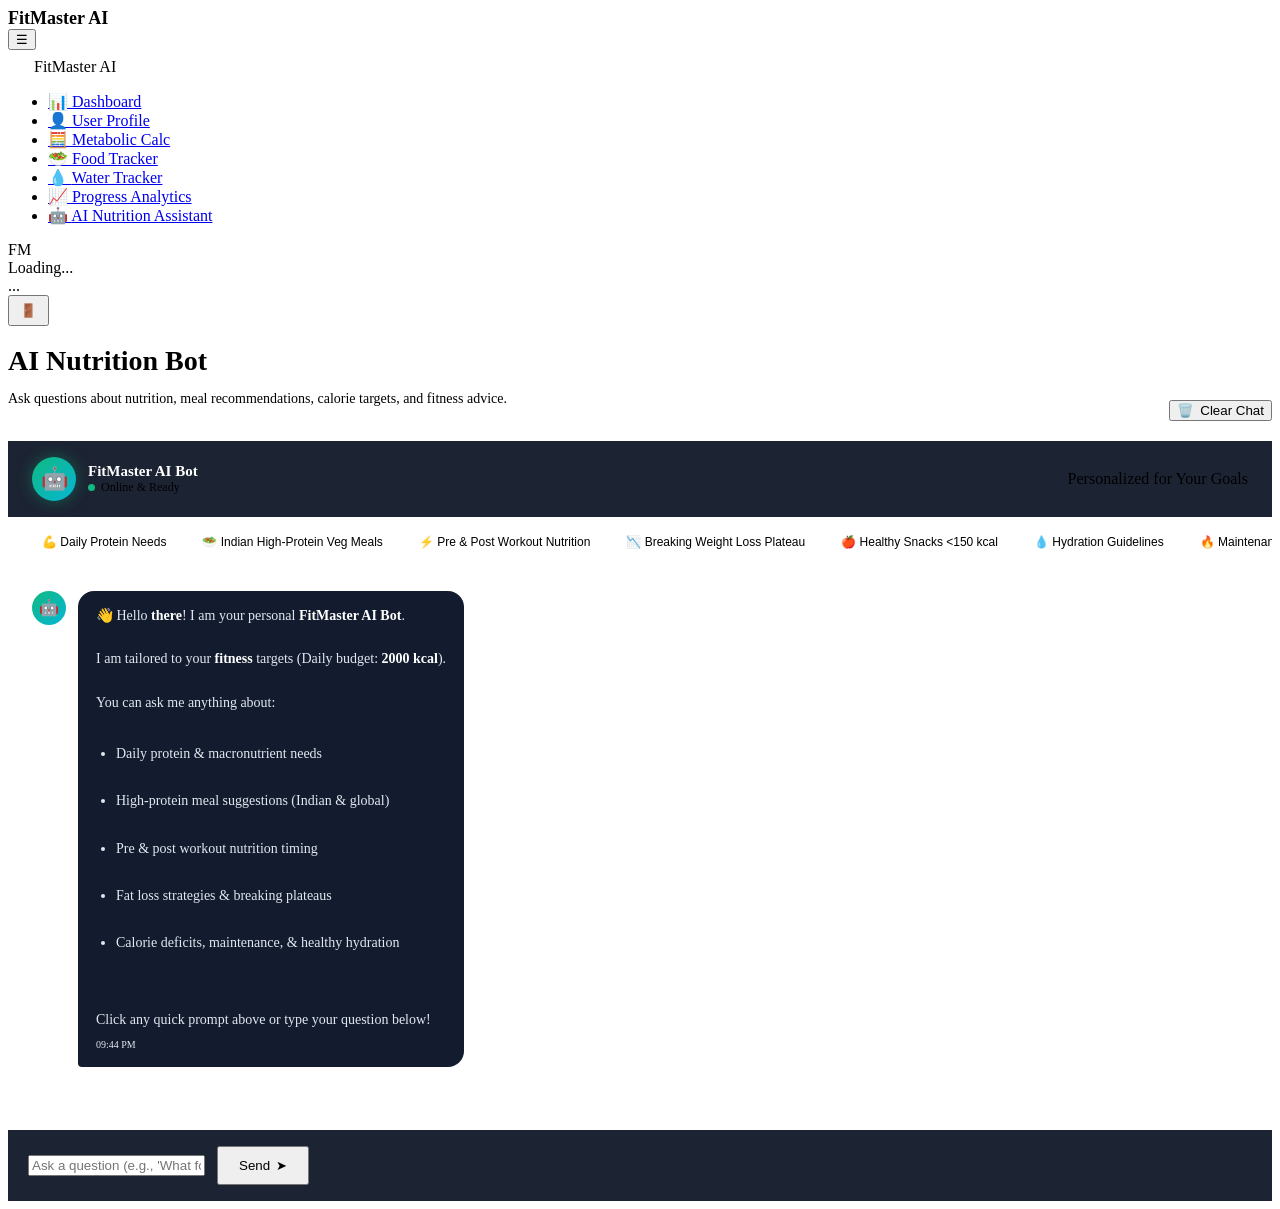
==== frontend/assistant.html @ 9fa7c744 "Initial commit" ====
<!DOCTYPE html>
<html lang="en">
<head>
  <meta charset="UTF-8">
  <meta name="viewport" content="width=device-width, initial-scale=1.0">
  <title>AI Nutrition Bot – FitMaster AI</title>
  <meta name="description" content="Instant intelligent answers to your nutrition, diet, calorie, and fitness questions.">
  <link rel="stylesheet" href="css/style.css">
  <link rel="stylesheet" href="css/responsive.css">
  <style>
    .chat-layout {
      display: flex;
      flex-direction: column;
      height: calc(100vh - 140px);
      min-height: 580px;
      background: var(--bg-card);
      border: 1px solid var(--bg-card-border);
      border-radius: var(--radius-xl);
      overflow: hidden;
      position: relative;
    }

    .chat-header {
      padding: 16px 24px;
      background: rgba(16, 24, 40, 0.95);
      border-bottom: 1px solid var(--bg-card-border);
      display: flex;
      justify-content: space-between;
      align-items: center;
    }

    .bot-identity {
      display: flex;
      align-items: center;
      gap: 12px;
    }

    .bot-avatar {
      width: 44px;
      height: 44px;
      border-radius: 50%;
      background: linear-gradient(135deg, #10b981 0%, #06b6d4 100%);
      display: flex;
      align-items: center;
      justify-content: center;
      font-size: 22px;
      box-shadow: 0 0 16px rgba(16, 185, 129, 0.4);
    }

    .quick-prompts-bar {
      padding: 12px 20px;
      background: rgba(255, 255, 255, 0.02);
      border-bottom: 1px solid var(--bg-card-border);
      display: flex;
      gap: 8px;
      overflow-x: auto;
      white-space: nowrap;
      scrollbar-width: none;
    }

    .quick-prompts-bar::-webkit-scrollbar {
      display: none;
    }

    .prompt-chip {
      background: rgba(255, 255, 255, 0.04);
      border: 1px solid var(--bg-card-border);
      color: var(--text-main);
      padding: 6px 14px;
      border-radius: var(--radius-full);
      font-size: 12px;
      cursor: pointer;
      transition: all var(--transition-fast);
      display: inline-flex;
      align-items: center;
      gap: 6px;
    }

    .prompt-chip:hover {
      background: rgba(16, 185, 129, 0.15);
      border-color: rgba(16, 185, 129, 0.4);
      color: var(--primary-light);
      transform: translateY(-1px);
    }

    .chat-messages {
      flex: 1;
      padding: 24px;
      overflow-y: auto;
      display: flex;
      flex-direction: column;
      gap: 18px;
    }

    .message-row {
      display: flex;
      gap: 12px;
      max-width: 82%;
      animation: fadeInMsg 0.25s ease-out;
    }

    @keyframes fadeInMsg {
      from { opacity: 0; transform: translateY(8px); }
      to { opacity: 1; transform: translateY(0); }
    }

    .message-row.user {
      align-self: flex-end;
      flex-direction: row-reverse;
    }

    .message-row.bot {
      align-self: flex-start;
    }

    .msg-avatar {
      width: 34px;
      height: 34px;
      border-radius: 50%;
      display: flex;
      align-items: center;
      justify-content: center;
      font-size: 16px;
      flex-shrink: 0;
    }

    .msg-avatar.user-av {
      background: #3b82f6;
      color: #ffffff;
      font-size: 13px;
      font-weight: 700;
    }

    .msg-avatar.bot-av {
      background: linear-gradient(135deg, #10b981 0%, #06b6d4 100%);
    }

    .msg-bubble {
      padding: 14px 18px;
      border-radius: 16px;
      font-size: 14px;
      line-height: 1.55;
    }

    .message-row.user .msg-bubble {
      background: linear-gradient(135deg, #10b981 0%, #059669 100%);
      color: #ffffff;
      border-bottom-right-radius: 4px;
    }

    .message-row.bot .msg-bubble {
      background: #131c2e;
      border: 1px solid var(--bg-card-border);
      color: #e2e8f0;
      border-bottom-left-radius: 4px;
    }

    .msg-bubble ul {
      margin: 8px 0;
      padding-left: 20px;
    }

    .msg-bubble li {
      margin-bottom: 4px;
    }

    .msg-bubble strong {
      color: #ffffff;
    }

    .chat-input-area {
      padding: 16px 20px;
      background: rgba(16, 24, 40, 0.95);
      border-top: 1px solid var(--bg-card-border);
      display: flex;
      gap: 12px;
      align-items: center;
    }

    .typing-indicator {
      display: inline-flex;
      align-items: center;
      gap: 4px;
      padding: 8px 14px;
      background: #131c2e;
      border-radius: 12px;
      border: 1px solid var(--bg-card-border);
      width: fit-content;
    }

    .typing-dot {
      width: 6px;
      height: 6px;
      background: var(--primary-light);
      border-radius: 50%;
      animation: blinkDot 1.4s infinite both;
    }

    .typing-dot:nth-child(2) { animation-delay: 0.2s; }
    .typing-dot:nth-child(3) { animation-delay: 0.4s; }

    @keyframes blinkDot {
      0%, 80%, 100% { opacity: 0.2; transform: scale(0.8); }
      40% { opacity: 1; transform: scale(1.1); }
    }
  </style>
</head>
<body>
  <div id="toast-container"></div>

  <!-- Mobile Topbar -->
  <div class="mobile-topbar">
    <div style="font-family: var(--font-heading); font-weight: 800; font-size: 18px;">
      FitMaster <span style="color: var(--primary);">AI</span>
    </div>
    <button id="mobile-toggle-btn" class="mobile-menu-btn" aria-label="Toggle Navigation">☰</button>
  </div>

  <div class="app-container">
    <!-- Sidebar -->
    <aside class="sidebar" id="app-sidebar">
      <div class="sidebar-brand">
        <svg width="22" height="22" viewBox="0 0 24 24" fill="none" stroke="var(--primary)" stroke-width="2.5" stroke-linecap="round" stroke-linejoin="round">
          <path d="M18 20V10"></path>
          <path d="M12 20V4"></path>
          <path d="M6 20v-6"></path>
        </svg>
        <span>FitMaster <span style="color: var(--primary);">AI</span></span>
      </div>

      <ul class="nav-links">
        <li>
          <a href="dashboard.html" class="nav-link">
            <span class="nav-link-icon">📊</span>
            <span>Dashboard</span>
          </a>
        </li>
        <li>
          <a href="profile.html" class="nav-link">
            <span class="nav-link-icon">👤</span>
            <span>User Profile</span>
          </a>
        </li>
        <li>
          <a href="calculator.html" class="nav-link">
            <span class="nav-link-icon">🧮</span>
            <span>Metabolic Calc</span>
          </a>
        </li>
        <li>
          <a href="food-tracker.html" class="nav-link">
            <span class="nav-link-icon">🥗</span>
            <span>Food Tracker</span>
          </a>
        </li>
        <li>
          <a href="water-tracker.html" class="nav-link">
            <span class="nav-link-icon">💧</span>
            <span>Water Tracker</span>
          </a>
        </li>
        <li>
          <a href="progress.html" class="nav-link">
            <span class="nav-link-icon">📈</span>
            <span>Progress Analytics</span>
          </a>
        </li>
        <li>
          <a href="assistant.html" class="nav-link active">
            <span class="nav-link-icon">🤖</span>
            <span>AI Nutrition Assistant</span>
          </a>
        </li>
      </ul>

      <div class="sidebar-user">
        <div class="user-snippet">
          <div class="user-snippet-avatar" id="sidebar-user-avatar">FM</div>
          <div class="user-snippet-meta">
            <div class="user-snippet-name" id="sidebar-user-name">Loading...</div>
            <div class="user-snippet-email" id="sidebar-user-email">...</div>
          </div>
        </div>
        <button onclick="logout()" class="btn btn-secondary btn-sm" title="Log Out" style="padding: 6px 10px;">
          🚪
        </button>
      </div>
    </aside>

    <!-- Main Content Area -->
    <main class="main-content">
      <div style="display: flex; justify-content: space-between; align-items: flex-end; margin-bottom: 20px; flex-wrap: wrap; gap: 12px;">
        <div>
          <h1 style="font-size: 28px; margin-bottom: 4px;">AI Nutrition Bot</h1>
          <p style="color: var(--text-muted); font-size: 14px;">
            Ask questions about nutrition, meal recommendations, calorie targets, and fitness advice.
          </p>
        </div>
        <button onclick="clearChatHistory()" class="btn btn-secondary btn-sm" style="display: flex; align-items: center; gap: 6px;">
          <span>🗑️</span> Clear Chat
        </button>
      </div>

      <!-- Chat Layout Container -->
      <div class="chat-layout">
        <!-- Chat Header -->
        <div class="chat-header">
          <div class="bot-identity">
            <div class="bot-avatar">🤖</div>
            <div>
              <div style="font-weight: 700; color: #ffffff; font-size: 15px;">FitMaster AI Bot</div>
              <div style="display: flex; align-items: center; gap: 6px; font-size: 12px; color: var(--primary-light);">
                <span style="width: 7px; height: 7px; background: #10b981; border-radius: 50%; display: inline-block;"></span>
                Online & Ready
              </div>
            </div>
          </div>
          <span class="badge badge-cyan" id="bot-goal-chip">Personalized for Your Goals</span>
        </div>

        <!-- Quick Question Prompts -->
        <div class="quick-prompts-bar">
          <button class="prompt-chip" onclick="askQuickPrompt('How much protein do I need per day to build muscle?')">
            💪 Daily Protein Needs
          </button>
          <button class="prompt-chip" onclick="askQuickPrompt('Suggest healthy Indian vegetarian high-protein meals')">
            🥗 Indian High-Protein Veg Meals
          </button>
          <button class="prompt-chip" onclick="askQuickPrompt('What should I eat before and after a workout?')">
            ⚡ Pre & Post Workout Nutrition
          </button>
          <button class="prompt-chip" onclick="askQuickPrompt('How do I break through a weight loss plateau?')">
            📉 Breaking Weight Loss Plateau
          </button>
          <button class="prompt-chip" onclick="askQuickPrompt('Best low-calorie snacks for evening cravings under 150 kcal?')">
            🍎 Healthy Snacks &lt;150 kcal
          </button>
          <button class="prompt-chip" onclick="askQuickPrompt('How much water should I drink daily for my weight?')">
            💧 Hydration Guidelines
          </button>
          <button class="prompt-chip" onclick="askQuickPrompt('How to calculate maintenance calories and healthy deficits?')">
            🔥 Maintenance & Deficits
          </button>
        </div>

        <!-- Chat Message Log -->
        <div class="chat-messages" id="chat-messages-container">
          <!-- Messages will be injected here -->
        </div>

        <!-- Typing Indicator (Hidden by default) -->
        <div id="typing-indicator-container" style="display: none; padding: 0 24px 12px;">
          <div class="typing-indicator">
            <div class="typing-dot"></div>
            <div class="typing-dot"></div>
            <div class="typing-dot"></div>
          </div>
        </div>

        <!-- Chat Input Form -->
        <form class="chat-input-area" id="chat-form" onsubmit="handleChatSubmit(event)">
          <input type="text" id="chat-user-input" class="form-control" placeholder="Ask a question (e.g., 'What foods help build lean muscle?', 'Is fasting effective?')..." autocomplete="off" required>
          <button type="submit" id="chat-send-btn" class="btn btn-primary" style="display: flex; align-items: center; gap: 6px; padding: 10px 20px;">
            <span>Send</span>
            <span>➤</span>
          </button>
        </form>
      </div>
    </main>
  </div>

  <script src="js/api.js"></script>
  <script src="js/auth.js"></script>
  <script src="js/assistant.js"></script>
  <script>
    const toggleBtn = document.getElementById('mobile-toggle-btn');
    const sidebar = document.getElementById('app-sidebar');
    toggleBtn?.addEventListener('click', () => {
      sidebar.classList.toggle('open');
    });
  </script>
</body>
</html>
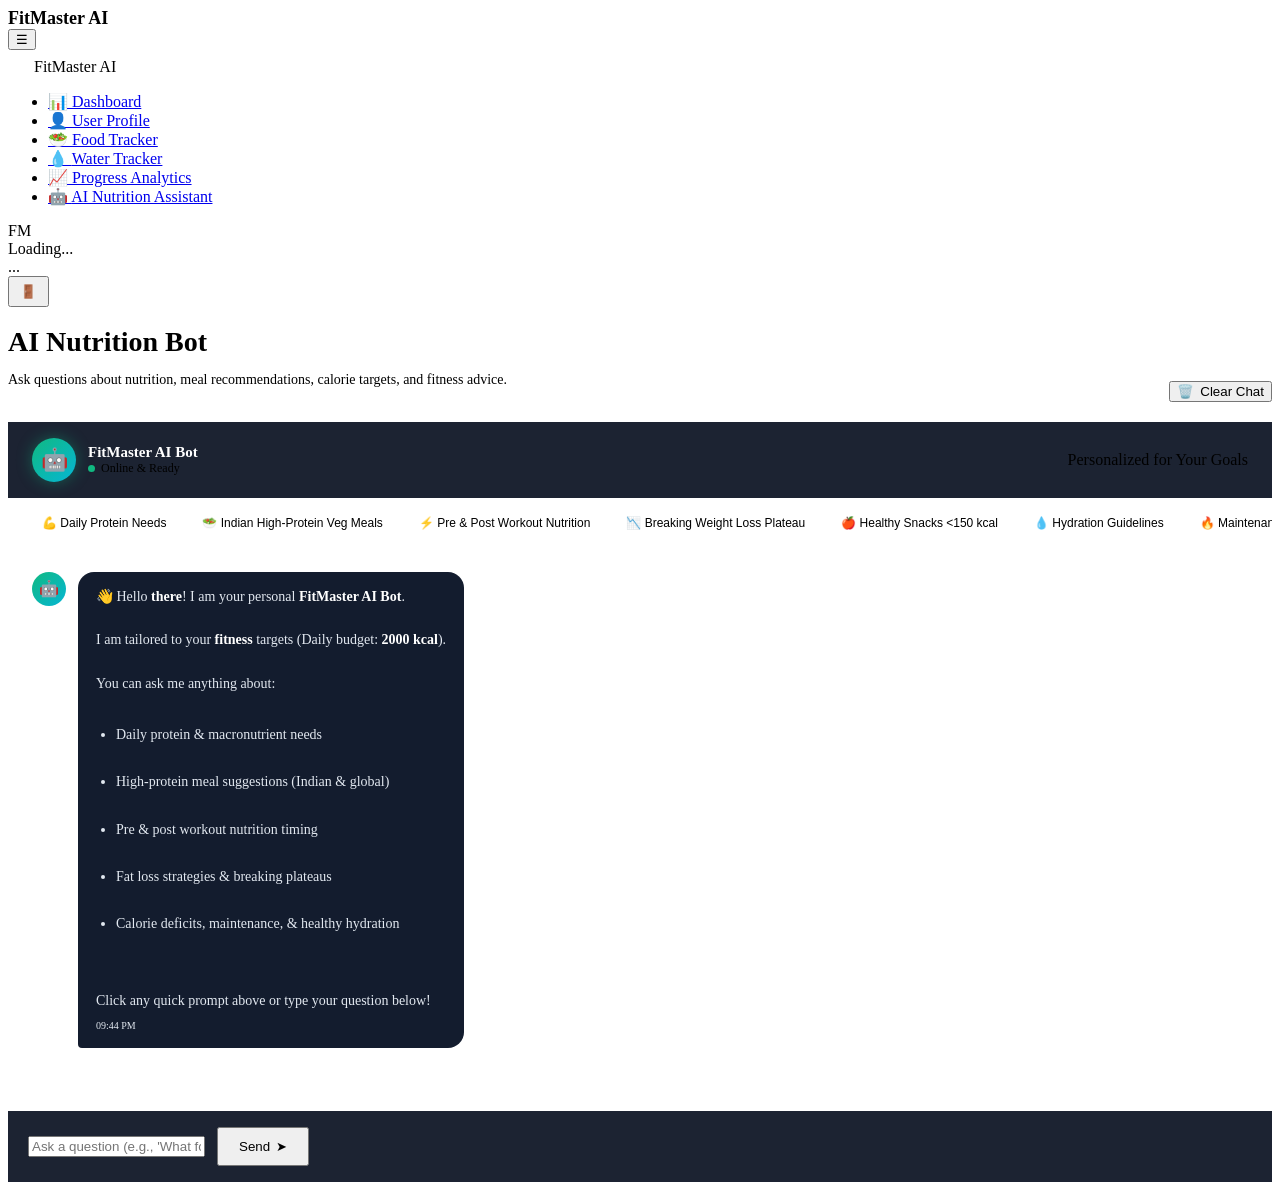
==== commit 303701d2: "cleanup: remove dead Next.js app, calculator page, cv_research, unused TSX components, and OpenCV/TF" ====
--- a/frontend/assistant.html
+++ b/frontend/assistant.html
@@ -239,12 +239,6 @@
           <a href="profile.html" class="nav-link">
             <span class="nav-link-icon">👤</span>
             <span>User Profile</span>
-          </a>
-        </li>
-        <li>
-          <a href="calculator.html" class="nav-link">
-            <span class="nav-link-icon">🧮</span>
-            <span>Metabolic Calc</span>
           </a>
         </li>
         <li>
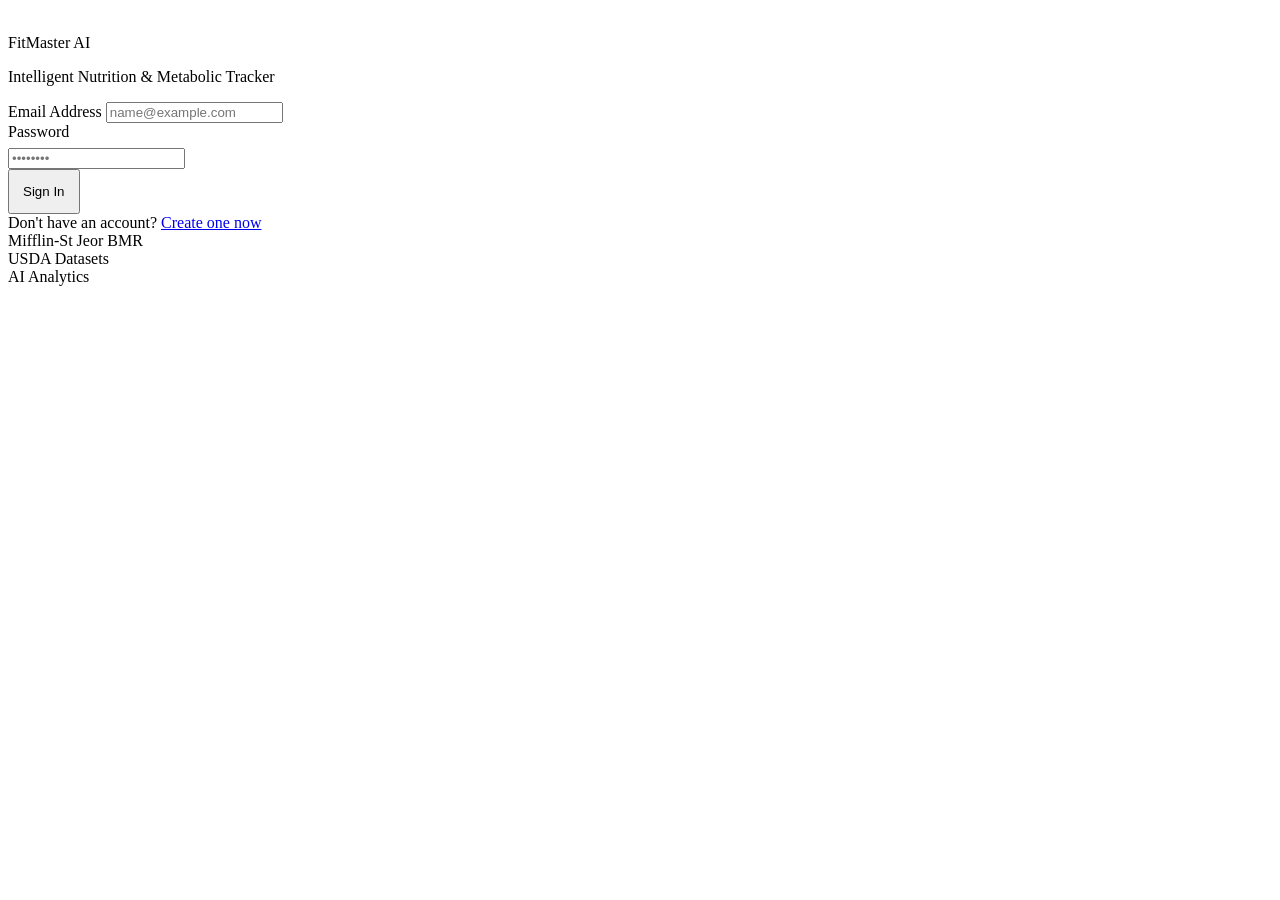
==== commit ed39ad90: "Add Gemini assistant and sync nutrition targets" ====
--- a/frontend/assistant.html
+++ b/frontend/assistant.html
@@ -305,7 +305,7 @@
               <div style="font-weight: 700; color: #ffffff; font-size: 15px;">FitMaster AI Bot</div>
               <div style="display: flex; align-items: center; gap: 6px; font-size: 12px; color: var(--primary-light);">
                 <span style="width: 7px; height: 7px; background: #10b981; border-radius: 50%; display: inline-block;"></span>
-                Online & Ready
+                Nutrition & Fitness Support
               </div>
             </div>
           </div>
@@ -353,7 +353,7 @@
 
         <!-- Chat Input Form -->
         <form class="chat-input-area" id="chat-form" onsubmit="handleChatSubmit(event)">
-          <input type="text" id="chat-user-input" class="form-control" placeholder="Ask a question (e.g., 'What foods help build lean muscle?', 'Is fasting effective?')..." autocomplete="off" required>
+          <input type="text" id="chat-user-input" class="form-control" placeholder="Ask a question (e.g., 'What foods help build lean muscle?', 'Is fasting effective?')..." autocomplete="off" maxlength="1200" required>
           <button type="submit" id="chat-send-btn" class="btn btn-primary" style="display: flex; align-items: center; gap: 6px; padding: 10px 20px;">
             <span>Send</span>
             <span>➤</span>
